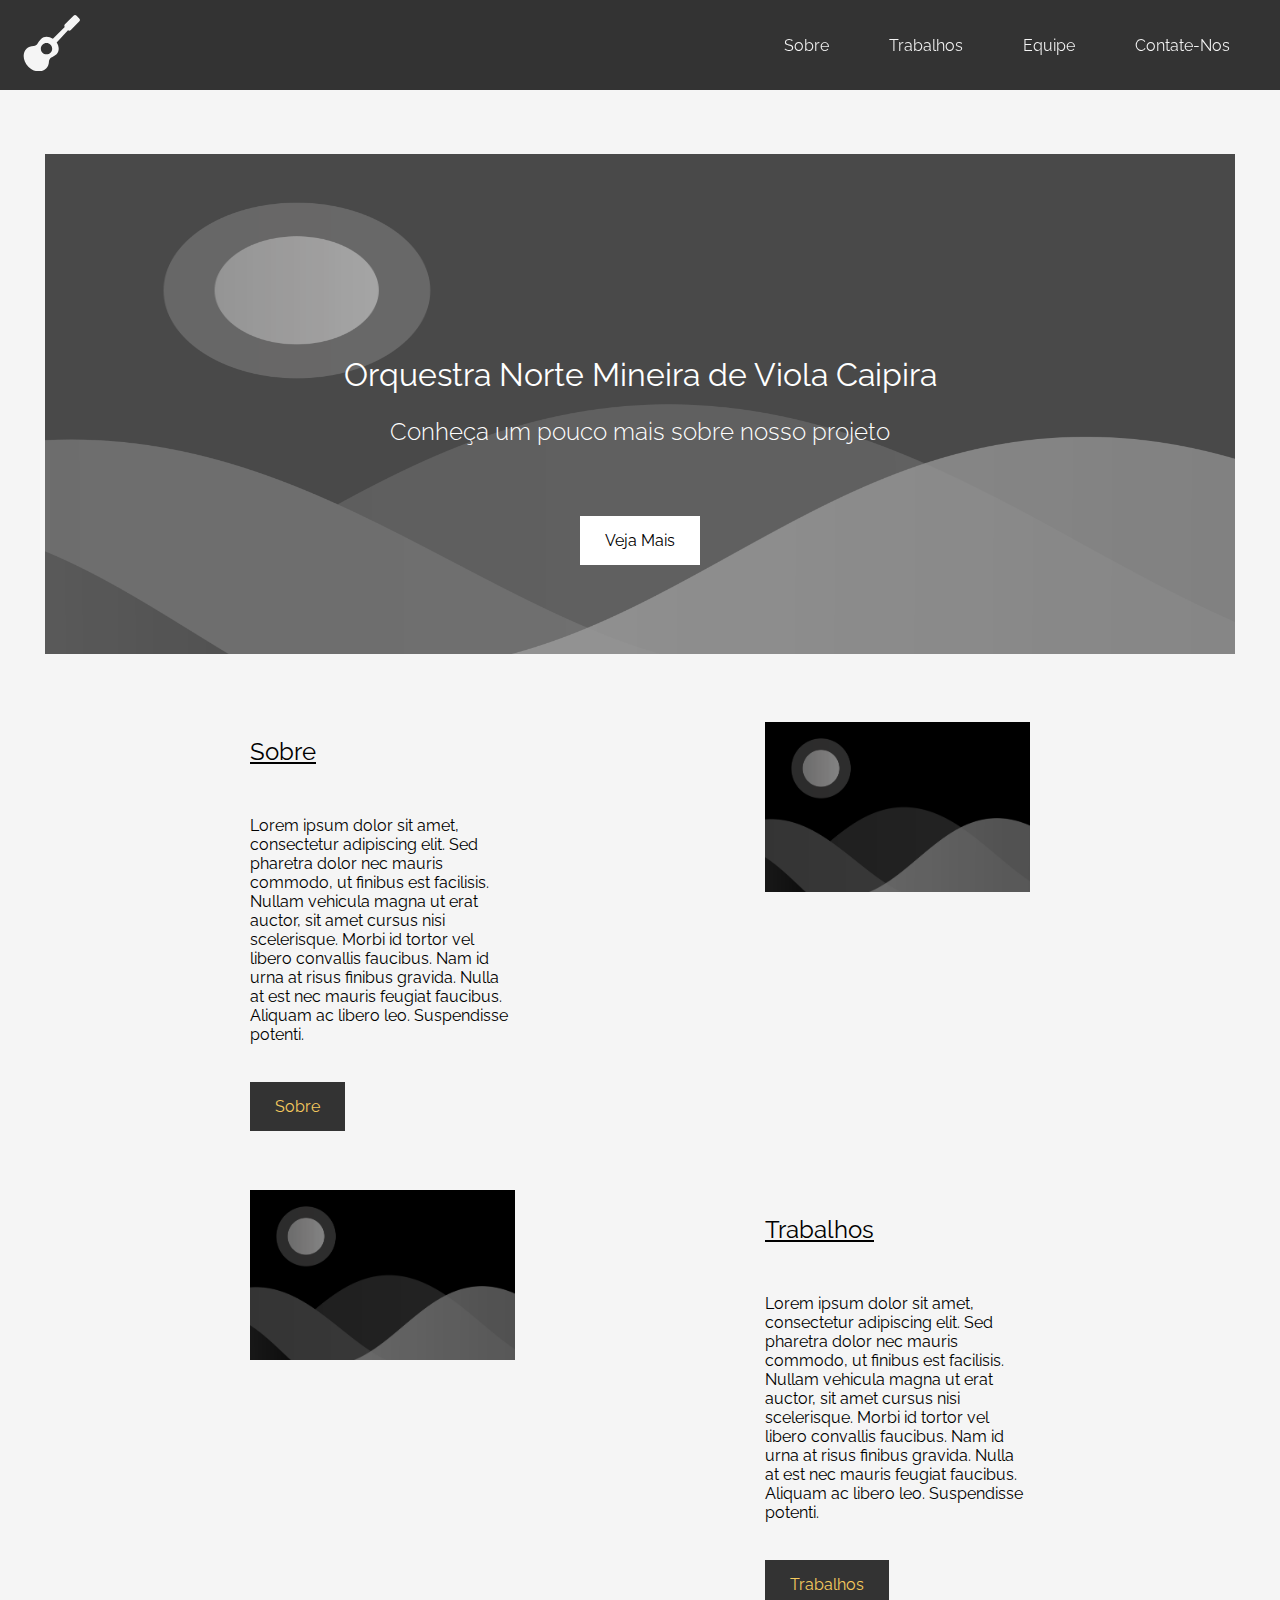
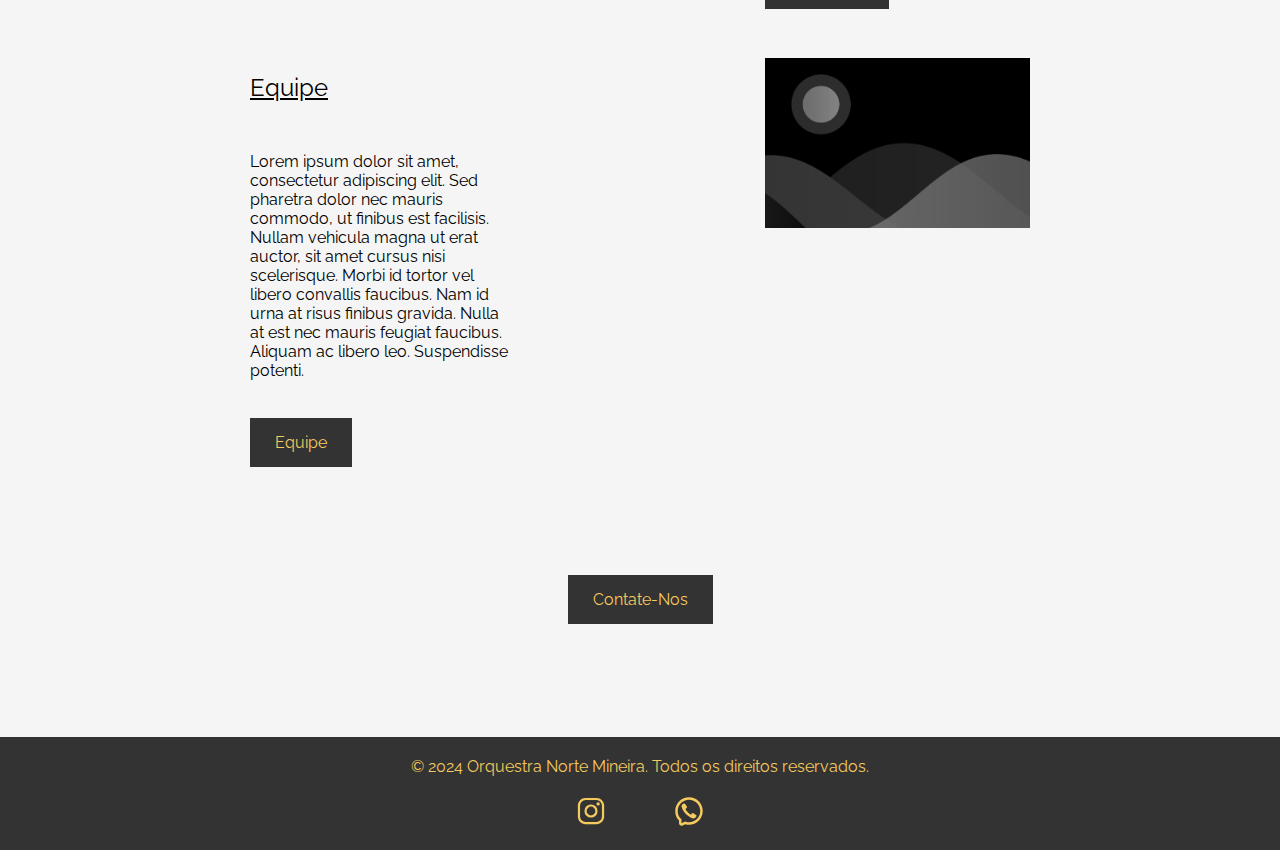
==== index.html @ ba160126 "first commit" ====
<!DOCTYPE html>
<html lang="pt-BR">
<head>
    <meta charset="UTF-8">
    <meta name="viewport" content="width=device-width, initial-scale=1.0">
    <link rel="stylesheet" href="styles/header.css">
    <link rel="stylesheet" href="styles/index.css">
    <script src="menu.js"></script>
    <title>Orquestra Norte Mineira</title>
</head>
<body>

<div class="header">
    <a href="index.html">
    <div class="logo-container">
        <svg viewBox="0 0 17 16" xmlns="http://www.w3.org/2000/svg">
            <path d="m16.781.959-.734-.736c-.312-.313-.676-.23-.952.046l-2.289 2.295c-.244.245-.349.529-.128.836l-3.354 3.363c-1.125-.788-2.533-.816-3.359.013-.243.244-.916 1.046-1.014 1.368-.074.243-.727.647-1.033.643-.789-.007-1.53.254-2.078.804-1.247 1.252-1.016 3.519.521 5.062 1.539 1.54 3.798 1.774 5.045.521.55-.55.811-1.292.803-2.085-.004-.306.414-.964.664-1.043.315-.099 1.248-.682 1.486-.919.818-.821.797-2.212.033-3.334l3.215-3.458c.309.226.623.079.869-.167l2.289-2.294c.276-.278.331-.6.016-.915zm-9.269 10.174c-.885 0-1.605-.712-1.605-1.592 0-.881.721-1.593 1.605-1.593s1.604.712 1.604 1.593c-.001.88-.72 1.592-1.604 1.592z" fill="whitesmoke" fill-rule="evenodd"/>
        </svg>
    </div>
</a>
    <div class="nav-items" id="nav-container">
        <div class="nav-close">
            <h3 onclick="handleMenuToggle()">&#10539;</h3>
        </div>
        <div class="nav">
            <a href="about.html">Sobre</a>
        </div>
        <div class="nav">
            <a href="works.html">Trabalhos</a>
        </div>
        <div class="nav">
            <a href="team.html">Equipe</a>
        </div>
        <div class="nav">
            <a href="contact.html">Contate-Nos</a>
        </div>
    </div>
    <div class="menu-icon">
        <h3 onclick="handleMenuToggle()">&#9776;</h3>
    </div>
</div>
<div class="inicio">
    <img src="public/img/5cdc00bd9bd8ea70674d1cbf_placeholder 3.png" alt="">
    <p>Orquestra Norte Mineira de Viola Caipira</p>
    <p>Conheça um pouco mais sobre nosso projeto</p>
    <a href="#works" class="veja-mais">Veja Mais</a>
</div>

<!-- Seção Sobre -->
<div class="section">
    <div class="left-text">
        <h2 style="margin-top: 15px; margin-bottom:50px;">Sobre</h2>
        <p style="margin-bottom:20%;">Lorem ipsum dolor sit amet, consectetur adipiscing elit. Sed pharetra dolor nec mauris commodo, ut finibus est facilisis. Nullam vehicula magna ut erat auctor, sit amet cursus nisi scelerisque. Morbi id tortor vel libero convallis faucibus. Nam id urna at risus finibus gravida. Nulla at est nec mauris feugiat faucibus. Aliquam ac libero leo. Suspendisse potenti.</p>
        <a href="about.html" class="button">Sobre</a>
    </div>
    <p id="works"></p>
    <div class="right-image">
        <img src="public/img/5cdc00bd9bd8ea70674d1cbf_placeholder 3.png" alt="">
    </div>
</div>

<!-- Seção Trabalhos -->
<div class="section">
    <div class="left-image">
        <img src="public/img/5cdc00bd9bd8ea70674d1cbf_placeholder 3.png" alt="">
    </div>
    <div class="right-text">
        <h2 style="margin-top: 15px; margin-bottom:50px;;">Trabalhos</h2>
        <p style="margin-bottom:20%;">Lorem ipsum dolor sit amet, consectetur adipiscing elit. Sed pharetra dolor nec mauris commodo, ut finibus est facilisis. Nullam vehicula magna ut erat auctor, sit amet cursus nisi scelerisque. Morbi id tortor vel libero convallis faucibus. Nam id urna at risus finibus gravida. Nulla at est nec mauris feugiat faucibus. Aliquam ac libero leo. Suspendisse potenti.</p>
        <a href="works.html" class="button">Trabalhos</a>
    </div>
</div>

<!-- Seção Equipe -->
<div class="section">
    <div class="left-text">
        <h2 style="margin-top: 15px; margin-bottom:50px;">Equipe</h2>
        <p style="margin-bottom:20%;">Lorem ipsum dolor sit amet, consectetur adipiscing elit. Sed pharetra dolor nec mauris commodo, ut finibus est facilisis. Nullam vehicula magna ut erat auctor, sit amet cursus nisi scelerisque. Morbi id tortor vel libero convallis faucibus. Nam id urna at risus finibus gravida. Nulla at est nec mauris feugiat faucibus. Aliquam ac libero leo. Suspendisse potenti.</p>
        <a href="team.html" class="button">Equipe</a>

    </div>
    <div class="right-image">
        <img src="public/img/5cdc00bd9bd8ea70674d1cbf_placeholder 3.png" alt="">
    </div>
</div>

<!-- Botão Contate-Nos -->
<div class="center-button">
    <a href="contact.html" class="button">Contate-Nos</a>
</div>

<footer class="footer">
    <div class="footer-content">
        <p>&copy; 2024 Orquestra Norte Mineira. Todos os direitos reservados.</p>
        <div class="icons">
        <a href="https://www.instagram.com/orquestranortemineiradeviola/?hl=pt-br" target="_blank"><svg class="social-icon" fill="#f5ca5e" viewBox="0 0 512 512" xmlns="http://www.w3.org/2000/svg" stroke="#f5ca5e"><g id="SVGRepo_bgCarrier" stroke-width="0"></g><g id="SVGRepo_tracerCarrier" stroke-linecap="round" stroke-linejoin="round"></g><g id="SVGRepo_iconCarrier"><title>ionicons-v5_logos</title><path d="M349.33,69.33a93.62,93.62,0,0,1,93.34,93.34V349.33a93.62,93.62,0,0,1-93.34,93.34H162.67a93.62,93.62,0,0,1-93.34-93.34V162.67a93.62,93.62,0,0,1,93.34-93.34H349.33m0-37.33H162.67C90.8,32,32,90.8,32,162.67V349.33C32,421.2,90.8,480,162.67,480H349.33C421.2,480,480,421.2,480,349.33V162.67C480,90.8,421.2,32,349.33,32Z"></path><path d="M377.33,162.67a28,28,0,1,1,28-28A27.94,27.94,0,0,1,377.33,162.67Z"></path><path d="M256,181.33A74.67,74.67,0,1,1,181.33,256,74.75,74.75,0,0,1,256,181.33M256,144A112,112,0,1,0,368,256,112,112,0,0,0,256,144Z"></path></g></svg></a>
        <a href="https://api.whatsapp.com/send/?phone=5538991309630&text&type=phone_number&app_absent=0" target="_blank"><svg class="social-icon" viewBox="0 0 24 24" fill="none" xmlns="http://www.w3.org/2000/svg" stroke=""><g id="SVGRepo_bgCarrier" stroke-width="0"></g><g id="SVGRepo_tracerCarrier" stroke-linecap="round" stroke-linejoin="round"></g><g id="SVGRepo_iconCarrier"> <path d="M6.014 8.00613C6.12827 7.1024 7.30277 5.87414 8.23488 6.01043L8.23339 6.00894C9.14051 6.18132 9.85859 7.74261 10.2635 8.44465C10.5504 8.95402 10.3641 9.4701 10.0965 9.68787C9.7355 9.97883 9.17099 10.3803 9.28943 10.7834C9.5 11.5 12 14 13.2296 14.7107C13.695 14.9797 14.0325 14.2702 14.3207 13.9067C14.5301 13.6271 15.0466 13.46 15.5548 13.736C16.3138 14.178 17.0288 14.6917 17.69 15.27C18.0202 15.546 18.0977 15.9539 17.8689 16.385C17.4659 17.1443 16.3003 18.1456 15.4542 17.9421C13.9764 17.5868 8 15.27 6.08033 8.55801C5.97237 8.24048 5.99955 8.12044 6.014 8.00613Z" fill="#f5ca5e"></path> <path fill-rule="evenodd" clip-rule="evenodd" d="M12 23C10.7764 23 10.0994 22.8687 9 22.5L6.89443 23.5528C5.56462 24.2177 4 23.2507 4 21.7639V19.5C1.84655 17.492 1 15.1767 1 12C1 5.92487 5.92487 1 12 1C18.0751 1 23 5.92487 23 12C23 18.0751 18.0751 23 12 23ZM6 18.6303L5.36395 18.0372C3.69087 16.4772 3 14.7331 3 12C3 7.02944 7.02944 3 12 3C16.9706 3 21 7.02944 21 12C21 16.9706 16.9706 21 12 21C11.0143 21 10.552 20.911 9.63595 20.6038L8.84847 20.3397L6 21.7639V18.6303Z" fill="#f5ca5e"></path> </g></svg></a>
    </div>
    </div>
</footer>

</body>
</html>
---- styles/header.css ----
@import url('https://fonts.googleapis.com/css2?family=Montserrat:ital,wght@0,100..900;1,100..900&display=swap');

html {
    box-sizing: border-box;
    font-size: 16px;
  }
  
  *, *:before, *:after {
    box-sizing: inherit;
  }
  
  body, h1, h2, h3, h4, h5, h6, p, ol, ul {
    margin: 0;
    padding: 0;
    font-weight: normal;
  }
  
  ol, ul {
    list-style: none;
  }
  
  img {
    max-width: 100%;
    height: auto;
  }

  body{
    font-family: "Montserrat", sans-serif;
    background-color: whitesmoke;

  }
  .header {
    display: flex;
    justify-content: space-between;
    background-color: #333333;
    color: #fff;
    width: 100%;
    overflow: hidden;
  }
  
  .logo-container {
    padding: 10px 20px;
    width: 100px;
    margin: auto 0;
  }

  .header a{
    text-decoration: none;
    background-image: linear-gradient(
    to right,
    #f5ca5e,
    #f5ca5e 50%,
    whitesmoke 50%
  );
  background-size: 200% 100%;
  background-position: -100%;
  display: inline-block;
  padding: 5px 0;
  position: relative;
  -webkit-background-clip: text;
  -webkit-text-fill-color: transparent;
  transition: all 0.3s ease-in-out;
  }

  .header a:before{
    content: '';
    background: #f5ca5e;
    display: block;
    position: absolute;
    bottom: -3px;
    left: 0;
    width: 0;
    height: 3px;
    transition: all 0.3s ease-in-out;
  }
  
  .header a:hover {
   background-position: 0;
  }
  
  .header a:hover::before{
    width: 100%;
  }
  
  .logo{
    margin-left: -20%;
    margin-right:45%;
    width: 60px;
    color: white;
  }

.nav-items {
  display: flex;
  justify-content: space-around;
  margin: 10px 20px;
}

.nav {
  margin: auto 30px;
}

.nav-close,
.menu-icon {
  display: none;
}

/* Estilos para o rodapé */
.footer {
  background-color: #333333;
  color: #f5ca5e;
  text-align: center;
  padding: 20px 0;
}

.footer-content {
  font-family: 'Raleway', sans-serif;
}
.social-icon {
  width: 30px; /* Ajuste o tamanho do ícone conforme necessário */
  height: auto;
  margin-top: 20px;

}

.icons{
  margin-left: 45%;
  margin-right: 45%;
  display: flex;
  justify-content: space-between;
}



@media only screen and (max-width: 425px) {
  .nav-items {
    position: fixed;
    top: 0;
    right: -100%;
    display: block;
    background-color: #333333;
    margin: 0;
    height: 100%;
    box-shadow: -1px -1px 8px #3e3e3e99;
    width: 250px;
    transition: all 0.8s ease;
  }
  .show-nav{
    right: 0;
  }
  .nav-close {
    display: block;
    font-size: 30px;
    text-align: right;
    padding: 10px 30px;
    margin-bottom: 20px;
    cursor: pointer;
  }

  .nav {
    text-align: center;
    margin: 20px auto;
  }

  .menu-icon{
    display: block;
    margin: auto 0;
    padding: 0 20px;
    font-size: 30px;
    cursor: pointer;
  }
}
---- styles/index.css ----
/* Importando fontes */
@import url('https://fonts.googleapis.com/css2?family=Montserrat:ital,wght@0,100..900;1,100..900&display=swap');
@import url('https://fonts.googleapis.com/css2?family=Raleway:wght@400;700&display=swap');

/* Definindo estilos globais */
html {
  box-sizing: border-box;
  font-size: 16px;
  scroll-behavior: smooth;
}

*, *:before, *:after {
  box-sizing: inherit;
}

body {
  font-family: "raleway", sans-serif;
  background-color: whitesmoke;
  margin: 0; /* Removendo margens padrão do corpo */
}

/* Estilizando as imagens */
img {
  max-width: 100%;
  height: auto;
}

/* Estilos para a seção de início */
.inicio {
  position: relative;
}

.inicio img {
  margin-top: 5%;
  margin-left: 3.5%;
  width: 93%;
  height: 500px;
  opacity: 0.7;
}

.inicio p {
  position: absolute;
  top: 50%; /* Posiciona o texto no meio verticalmente */
  left: 50%; /* Posiciona o texto no meio horizontalmente */
  transform: translate(-50%, -50%); /* Centraliza o texto */
  color: white; /* Cor do texto */
  font-family: 'Raleway', sans-serif;
  font-weight: 400; /* Negrito */
  font-size: 32px; /* Tamanho da fonte */
}

.inicio p:nth-child(3) {
  top: 60%; /* Ajusta a posição vertical */
  font-weight: 300; /* Deixe a fonte mais fina */
  font-size: 24px; /* Reduza o tamanho da fonte */
}

.veja-mais {
  position: absolute;
  top: 75%; /* Ajuste a posição vertical conforme necessário */
  left: 50%; /* Centraliza horizontalmente */
  transform: translateX(-50%);
  background-color: white;
  color: black;
  border: none; /* Removendo a borda */
  padding: 15px 25px; /* Aumentando o tamanho do botão */
  font-family: 'Raleway', sans-serif; /* Usando a fonte Raleway */
  font-weight: thin;
  text-decoration: none; /* Removendo o sublinhado padrão de links */
  transition: background-color 0.3s, color 0.3s;
}

.veja-mais:hover {
  background-color: #333333;
  color: #f5ca5e;
}

/* Estilos para as seções */
.section {
 
  display: flex;
  justify-content: space-between;
  align-items: flex-start; /* Alinhando os itens ao início verticalmente */
  margin: 50px;
  margin-left: 125px;
  margin-right: 125px;
  margin-top: 5%;
}

.left-text, .right-text {
  width: 35%;
  margin-left: 125px;
  margin-right: 125px;
}

.left-image, .right-image {
  width: 35%;
  margin-left: 125px;
  margin-right: 125px;
}

.left-text {
  margin-bottom: 10px; /* Adicionando margem inferior */
}

.right-text {
  margin-top: 10px; /* Adicionando margem superior */
}

.center-button {
  text-align: center;
  margin-top: 10%;
  margin-bottom: 10%; /* Adicionando margem inferior para separar do conteúdo anterior */
}

.button {
  background-color: #333333;
  color: #f5ca5e;
  border: none;
  padding: 15px 25px;
  font-family: 'Raleway', sans-serif;
  font-weight: thin;
  text-decoration: none;
  transition: background-color 0.3s, color 0.3s;
}

.button:hover {
  background-color: #f5ca5e;
  color: #333333 ;
} 

h2{
  text-decoration: underline;
  
}
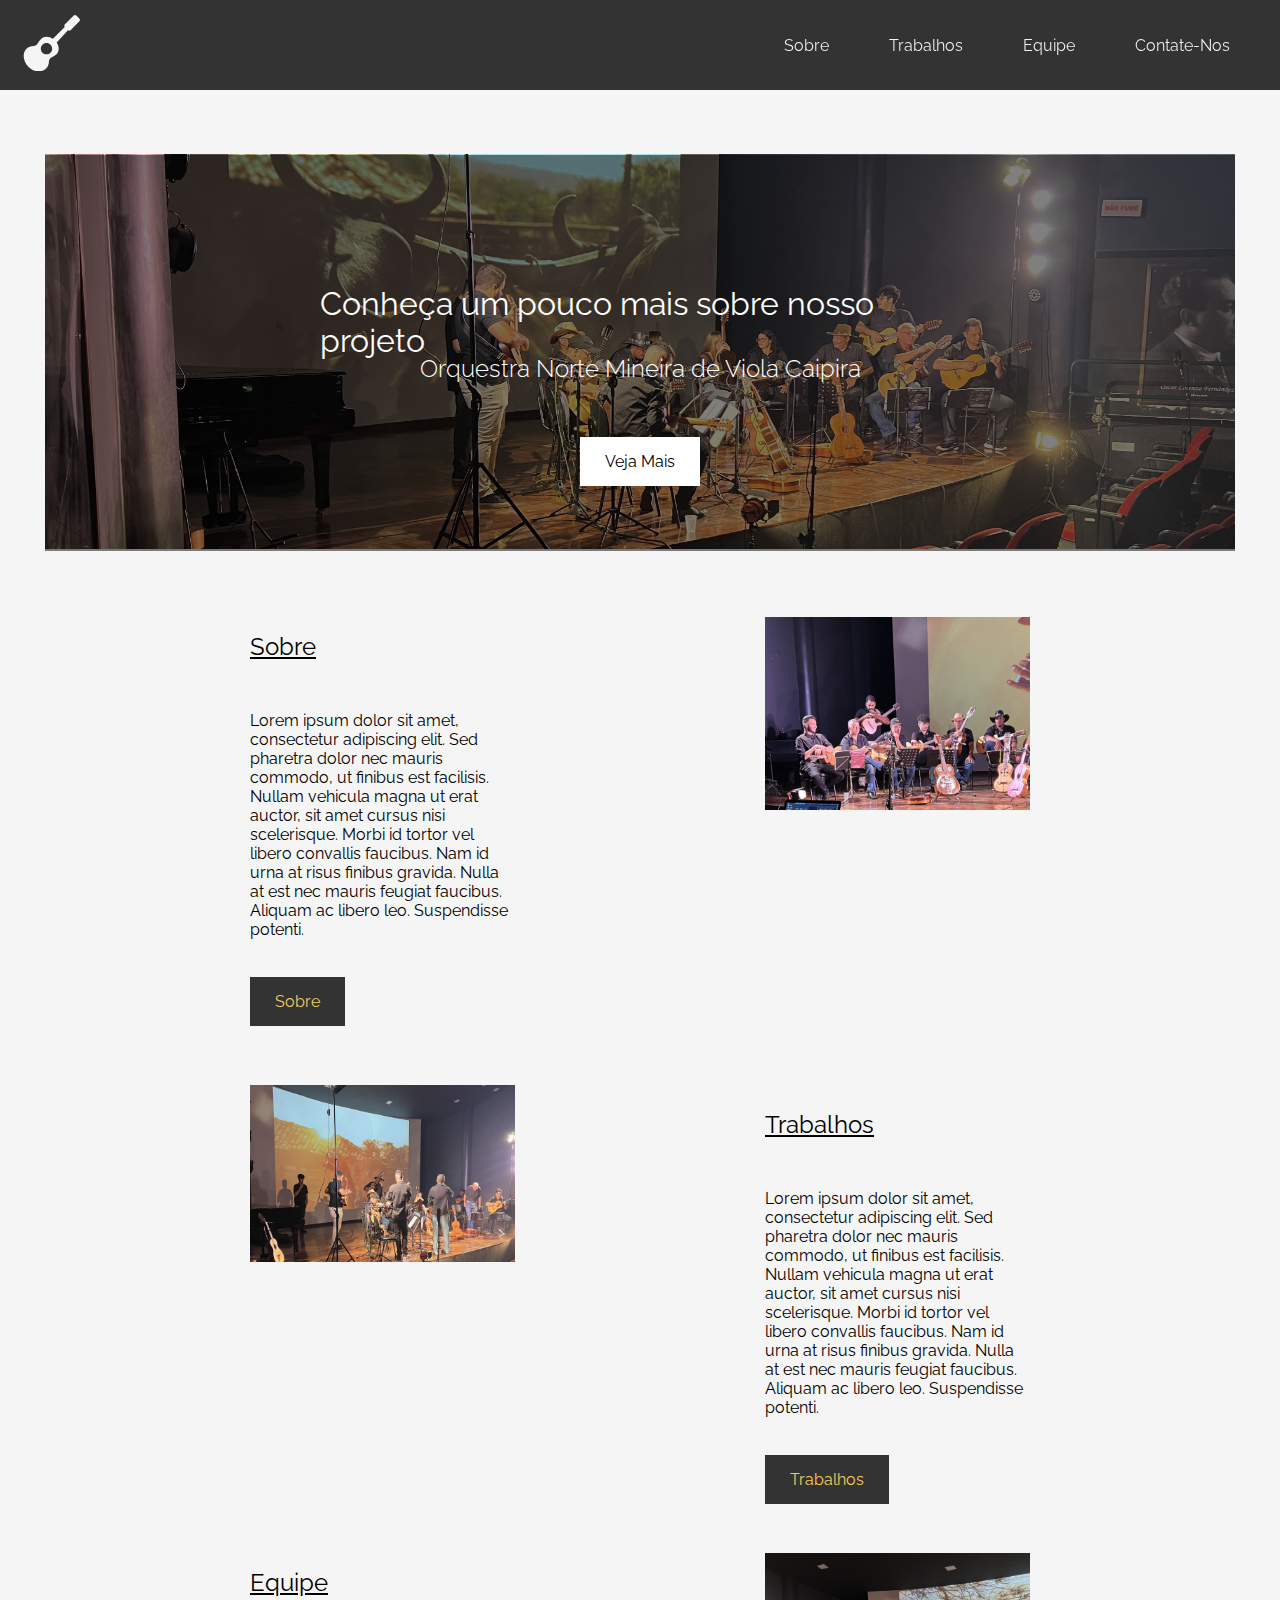
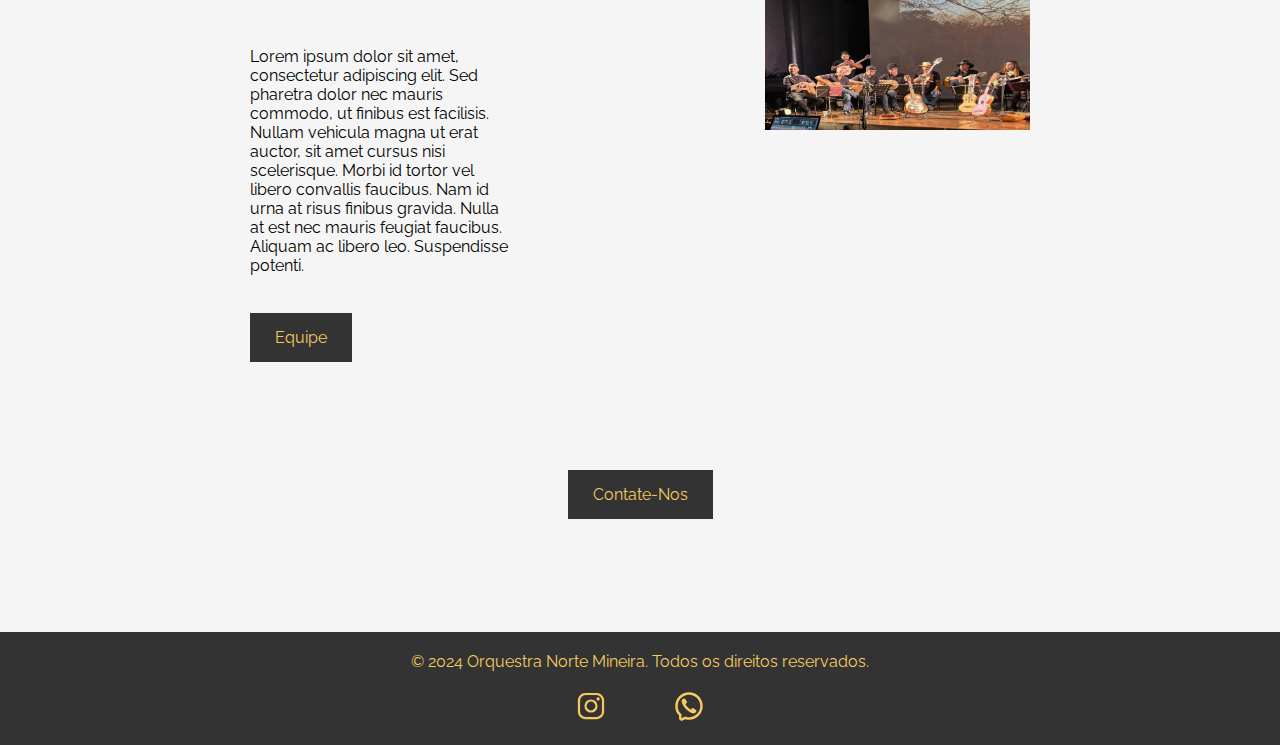
==== commit 540cbcbb: "Nem eu sei" ====
--- a/index.html
+++ b/index.html
@@ -1,5 +1,6 @@
 <!DOCTYPE html>
 <html lang="pt-BR">
+
 <head>
     <meta charset="UTF-8">
     <meta name="viewport" content="width=device-width, initial-scale=1.0">
@@ -8,96 +9,146 @@
     <script src="menu.js"></script>
     <title>Orquestra Norte Mineira</title>
 </head>
+
 <body>
 
-<div class="header">
-    <a href="index.html">
-    <div class="logo-container">
-        <svg viewBox="0 0 17 16" xmlns="http://www.w3.org/2000/svg">
-            <path d="m16.781.959-.734-.736c-.312-.313-.676-.23-.952.046l-2.289 2.295c-.244.245-.349.529-.128.836l-3.354 3.363c-1.125-.788-2.533-.816-3.359.013-.243.244-.916 1.046-1.014 1.368-.074.243-.727.647-1.033.643-.789-.007-1.53.254-2.078.804-1.247 1.252-1.016 3.519.521 5.062 1.539 1.54 3.798 1.774 5.045.521.55-.55.811-1.292.803-2.085-.004-.306.414-.964.664-1.043.315-.099 1.248-.682 1.486-.919.818-.821.797-2.212.033-3.334l3.215-3.458c.309.226.623.079.869-.167l2.289-2.294c.276-.278.331-.6.016-.915zm-9.269 10.174c-.885 0-1.605-.712-1.605-1.592 0-.881.721-1.593 1.605-1.593s1.604.712 1.604 1.593c-.001.88-.72 1.592-1.604 1.592z" fill="whitesmoke" fill-rule="evenodd"/>
-        </svg>
-    </div>
-</a>
-    <div class="nav-items" id="nav-container">
-        <div class="nav-close">
-            <h3 onclick="handleMenuToggle()">&#10539;</h3>
+    <div class="header">
+        <a href="index.html">
+            <div class="logo-container">
+                <svg viewBox="0 0 17 16" xmlns="http://www.w3.org/2000/svg">
+                    <path d="m16.781.959-.734-.736c-.312-.313-.676-.23-.952.046l-2.289 2.295c-.244.245-.349.529-.128.836l-3.354 3.363c-1.125-.788-2.533-.816-3.359.013-.243.244-.916 1.046-1.014 1.368-.074.243-.727.647-1.033.643-.789-.007-1.53.254-2.078.804-1.247 1.252-1.016 3.519.521 5.062 1.539 1.54 3.798 1.774 5.045.521.55-.55.811-1.292.803-2.085-.004-.306.414-.964.664-1.043.315-.099 1.248-.682 1.486-.919.818-.821.797-2.212.033-3.334l3.215-3.458c.309.226.623.079.869-.167l2.289-2.294c.276-.278.331-.6.016-.915zm-9.269 10.174c-.885 0-1.605-.712-1.605-1.592 0-.881.721-1.593 1.605-1.593s1.604.712 1.604 1.593c-.001.88-.72 1.592-1.604 1.592z" fill="whitesmoke" fill-rule="evenodd"/>
+                </svg>
+            </div>
+        </a>
+        <div class="nav-items" id="nav-container">
+            <div class="nav-close">
+                <h3 onclick="handleMenuToggle()">&#10539;</h3>
+            </div>
+            <div class="nav">
+                <a href="about.html">Sobre</a>
+            </div>
+            <div class="nav">
+                <a href="works.html">Trabalhos</a>
+            </div>
+            <div class="nav">
+                <a href="team.html">Equipe</a>
+            </div>
+            <div class="nav">
+                <a href="contact.html">Contate-Nos</a>
+            </div>
         </div>
-        <div class="nav">
-            <a href="about.html">Sobre</a>
-        </div>
-        <div class="nav">
-            <a href="works.html">Trabalhos</a>
-        </div>
-        <div class="nav">
-            <a href="team.html">Equipe</a>
-        </div>
-        <div class="nav">
-            <a href="contact.html">Contate-Nos</a>
+        <div class="menu-icon">
+            <h3 onclick="handleMenuToggle()">&#9776;</h3>
         </div>
     </div>
-    <div class="menu-icon">
-        <h3 onclick="handleMenuToggle()">&#9776;</h3>
+
+    <div class="inicio">
+        <div class="overlay"></div> <!-- Overlay adicionado aqui -->
+        <img src="public/img/imagens conservatorio/IMG_0167.jpg" alt="">
+        <p>Orquestra Norte Mineira de Viola Caipira</p>
+        <p>Conheça um pouco mais sobre nosso projeto</p>
+        <a href="#works" class="veja-mais">Veja Mais</a>
     </div>
-</div>
-<div class="inicio">
-    <img src="public/img/5cdc00bd9bd8ea70674d1cbf_placeholder 3.png" alt="">
-    <p>Orquestra Norte Mineira de Viola Caipira</p>
-    <p>Conheça um pouco mais sobre nosso projeto</p>
-    <a href="#works" class="veja-mais">Veja Mais</a>
-</div>
 
-<!-- Seção Sobre -->
-<div class="section">
-    <div class="left-text">
-        <h2 style="margin-top: 15px; margin-bottom:50px;">Sobre</h2>
-        <p style="margin-bottom:20%;">Lorem ipsum dolor sit amet, consectetur adipiscing elit. Sed pharetra dolor nec mauris commodo, ut finibus est facilisis. Nullam vehicula magna ut erat auctor, sit amet cursus nisi scelerisque. Morbi id tortor vel libero convallis faucibus. Nam id urna at risus finibus gravida. Nulla at est nec mauris feugiat faucibus. Aliquam ac libero leo. Suspendisse potenti.</p>
-        <a href="about.html" class="button">Sobre</a>
+    <!-- Seção Sobre -->
+    <div class="section">
+        <div class="left-text">
+            <div class="title">
+                <h2 style="margin-top: 15px; margin-bottom:50px;">Sobre</h2>
+            </div>
+            <div class="text">
+                <p style="margin-bottom:20%;">Lorem ipsum dolor sit amet, consectetur adipiscing elit. Sed pharetra dolor nec mauris commodo, ut finibus est facilisis. Nullam vehicula magna ut erat auctor, sit amet cursus nisi scelerisque. Morbi id tortor vel libero convallis faucibus. Nam id urna at risus finibus gravida. Nulla at est nec mauris feugiat faucibus. Aliquam ac libero leo. Suspendisse potenti.</p>
+            </div>
+            <a href="about.html" class="button">Sobre</a>
+        </div>
+        
+        <div class="right-image">
+            <img src="public/img/imagens conservatorio/IMG_0147.jpg" alt="">
+        </div>
     </div>
     <p id="works"></p>
-    <div class="right-image">
-        <img src="public/img/5cdc00bd9bd8ea70674d1cbf_placeholder 3.png" alt="">
+
+    <!-- Seção Sobre MOBILE -->
+    <div class="about-mobile">
+        <div class="title">
+            <h2 style="margin-top: 15px; margin-bottom:50px;" class="title">Sobre</h2>
+        </div>
+        <img src="public/img/imagens conservatorio/IMG_0147.jpg" alt="" style="margin-bottom: 20%;">
+        <p style="margin-bottom:20%;">Lorem ipsum dolor sit amet, consectetur adipiscing elit. Sed pharetra dolor nec mauris commodo, ut finibus est facilisis. Nullam vehicula magna ut erat auctor, sit amet cursus nisi scelerisque. Morbi id tortor vel libero convallis faucibus. Nam id urna at risus finibus gravida. Nulla at est nec mauris feugiat faucibus. Aliquam ac libero leo. Suspendisse potenti.</p>
+        <div style="margin-bottom: 20%;">
+            <a href="about.html" class="button">Sobre</a>
+        </div>
     </div>
-</div>
 
-<!-- Seção Trabalhos -->
-<div class="section">
-    <div class="left-image">
-        <img src="public/img/5cdc00bd9bd8ea70674d1cbf_placeholder 3.png" alt="">
+    <!-- Seção Trabalhos -->
+    <div class="section">
+        <div class="left-image">
+            <img src="public/img/imagens conservatorio/IMG_0164.jpg" alt="">
+        </div>
+        <div class="right-text">
+            <div class="title">
+                <h2 style="margin-top: 15px; margin-bottom:50px;;">Trabalhos</h2>
+            </div>
+            <div class="text">
+                <p style="margin-bottom:20%;">Lorem ipsum dolor sit amet, consectetur adipiscing elit. Sed pharetra dolor nec mauris commodo, ut finibus est facilisis. Nullam vehicula magna ut erat auctor, sit amet cursus nisi scelerisque. Morbi id tortor vel libero convallis faucibus. Nam id urna at risus finibus gravida. Nulla at est nec mauris feugiat faucibus. Aliquam ac libero leo. Suspendisse potenti.</p>
+            </div>
+            <a href="works.html" class="button">Trabalhos</a>
+        </div>
     </div>
-    <div class="right-text">
-        <h2 style="margin-top: 15px; margin-bottom:50px;;">Trabalhos</h2>
+
+    <div class="works-mobile">
+        <div class="title">
+            <h2 style="margin-top: 15px; margin-bottom:50px;">Trabalhos</h2>
+        </div>
+        <img src="public/img/imagens conservatorio/IMG_0164.jpg" alt=" " style="margin-bottom: 20%;">
         <p style="margin-bottom:20%;">Lorem ipsum dolor sit amet, consectetur adipiscing elit. Sed pharetra dolor nec mauris commodo, ut finibus est facilisis. Nullam vehicula magna ut erat auctor, sit amet cursus nisi scelerisque. Morbi id tortor vel libero convallis faucibus. Nam id urna at risus finibus gravida. Nulla at est nec mauris feugiat faucibus. Aliquam ac libero leo. Suspendisse potenti.</p>
-        <a href="works.html" class="button">Trabalhos</a>
+        <div style="margin-bottom: 20%;">
+            <a href="works.html" class="button">Trabalhos</a>
+        </div>
     </div>
-</div>
 
-<!-- Seção Equipe -->
-<div class="section">
-    <div class="left-text">
-        <h2 style="margin-top: 15px; margin-bottom:50px;">Equipe</h2>
+    <!-- Seção Equipe -->
+    <div class="section">
+        <div class="left-text">
+            <div class="title">
+                <h2 style="margin-top: 15px; margin-bottom:50px;">Equipe</h2>
+            </div>
+            <div class="text">
+                <p style="margin-bottom:20%;">Lorem ipsum dolor sit amet, consectetur adipiscing elit. Sed pharetra dolor nec mauris commodo, ut finibus est facilisis. Nullam vehicula magna ut erat auctor, sit amet cursus nisi scelerisque. Morbi id tortor vel libero convallis faucibus. Nam id urna at risus finibus gravida. Nulla at est nec mauris feugiat faucibus. Aliquam ac libero leo. Suspendisse potenti.</p>
+            </div>
+            <a href="team.html" class="button">Equipe</a>
+        </div>
+        <div class="right-image">
+            <img src="public/img/imagens conservatorio/IMG_0144.jpg" alt="">
+        </div>
+    </div>
+
+    <div class="team-mobile">
+        <div class="title">
+            <h2 style="margin-top: 15px; margin-bottom:50px;">Equipe</h2>
+        </div>
+        <img src="public/img/imagens conservatorio/IMG_0144.jpg" alt="" style="margin-bottom: 20%;">
         <p style="margin-bottom:20%;">Lorem ipsum dolor sit amet, consectetur adipiscing elit. Sed pharetra dolor nec mauris commodo, ut finibus est facilisis. Nullam vehicula magna ut erat auctor, sit amet cursus nisi scelerisque. Morbi id tortor vel libero convallis faucibus. Nam id urna at risus finibus gravida. Nulla at est nec mauris feugiat faucibus. Aliquam ac libero leo. Suspendisse potenti.</p>
-        <a href="team.html" class="button">Equipe</a>
+        <div style="margin-bottom: 20%;">
+            <a href="team.html" class="button">Equipe</a>
+        </div>
+    </div>
 
+    <!-- Botão Contate-Nos -->
+    <div class="center-button">
+        <a href="contact.html" class="button">Contate-Nos</a>
     </div>
-    <div class="right-image">
-        <img src="public/img/5cdc00bd9bd8ea70674d1cbf_placeholder 3.png" alt="">
-    </div>
-</div>
 
-<!-- Botão Contate-Nos -->
-<div class="center-button">
-    <a href="contact.html" class="button">Contate-Nos</a>
-</div>
-
-<footer class="footer">
-    <div class="footer-content">
-        <p>&copy; 2024 Orquestra Norte Mineira. Todos os direitos reservados.</p>
-        <div class="icons">
-        <a href="https://www.instagram.com/orquestranortemineiradeviola/?hl=pt-br" target="_blank"><svg class="social-icon" fill="#f5ca5e" viewBox="0 0 512 512" xmlns="http://www.w3.org/2000/svg" stroke="#f5ca5e"><g id="SVGRepo_bgCarrier" stroke-width="0"></g><g id="SVGRepo_tracerCarrier" stroke-linecap="round" stroke-linejoin="round"></g><g id="SVGRepo_iconCarrier"><title>ionicons-v5_logos</title><path d="M349.33,69.33a93.62,93.62,0,0,1,93.34,93.34V349.33a93.62,93.62,0,0,1-93.34,93.34H162.67a93.62,93.62,0,0,1-93.34-93.34V162.67a93.62,93.62,0,0,1,93.34-93.34H349.33m0-37.33H162.67C90.8,32,32,90.8,32,162.67V349.33C32,421.2,90.8,480,162.67,480H349.33C421.2,480,480,421.2,480,349.33V162.67C480,90.8,421.2,32,349.33,32Z"></path><path d="M377.33,162.67a28,28,0,1,1,28-28A27.94,27.94,0,0,1,377.33,162.67Z"></path><path d="M256,181.33A74.67,74.67,0,1,1,181.33,256,74.75,74.75,0,0,1,256,181.33M256,144A112,112,0,1,0,368,256,112,112,0,0,0,256,144Z"></path></g></svg></a>
-        <a href="https://api.whatsapp.com/send/?phone=5538991309630&text&type=phone_number&app_absent=0" target="_blank"><svg class="social-icon" viewBox="0 0 24 24" fill="none" xmlns="http://www.w3.org/2000/svg" stroke=""><g id="SVGRepo_bgCarrier" stroke-width="0"></g><g id="SVGRepo_tracerCarrier" stroke-linecap="round" stroke-linejoin="round"></g><g id="SVGRepo_iconCarrier"> <path d="M6.014 8.00613C6.12827 7.1024 7.30277 5.87414 8.23488 6.01043L8.23339 6.00894C9.14051 6.18132 9.85859 7.74261 10.2635 8.44465C10.5504 8.95402 10.3641 9.4701 10.0965 9.68787C9.7355 9.97883 9.17099 10.3803 9.28943 10.7834C9.5 11.5 12 14 13.2296 14.7107C13.695 14.9797 14.0325 14.2702 14.3207 13.9067C14.5301 13.6271 15.0466 13.46 15.5548 13.736C16.3138 14.178 17.0288 14.6917 17.69 15.27C18.0202 15.546 18.0977 15.9539 17.8689 16.385C17.4659 17.1443 16.3003 18.1456 15.4542 17.9421C13.9764 17.5868 8 15.27 6.08033 8.55801C5.97237 8.24048 5.99955 8.12044 6.014 8.00613Z" fill="#f5ca5e"></path> <path fill-rule="evenodd" clip-rule="evenodd" d="M12 23C10.7764 23 10.0994 22.8687 9 22.5L6.89443 23.5528C5.56462 24.2177 4 23.2507 4 21.7639V19.5C1.84655 17.492 1 15.1767 1 12C1 5.92487 5.92487 1 12 1C18.0751 1 23 5.92487 23 12C23 18.0751 18.0751 23 12 23ZM6 18.6303L5.36395 18.0372C3.69087 16.4772 3 14.7331 3 12C3 7.02944 7.02944 3 12 3C16.9706 3 21 7.02944 21 12C21 16.9706 16.9706 21 12 21C11.0143 21 10.552 20.911 9.63595 20.6038L8.84847 20.3397L6 21.7639V18.6303Z" fill="#f5ca5e"></path> </g></svg></a>
-    </div>
-    </div>
-</footer>
+    <footer class="footer">
+        <div class="footer-content">
+            <p>&copy; 2024 Orquestra Norte Mineira. Todos os direitos reservados.</p>
+            <div class="icons">
+                <a href="https://www.instagram.com/orquestranortemineiradeviola/?hl=pt-br" target="_blank"><svg class="social-icon" fill="#f5ca5e" viewBox="0 0 512 512" xmlns="http://www.w3.org/2000/svg" stroke="#f5ca5e"><g id="SVGRepo_bgCarrier" stroke-width="0"></g><g id="SVGRepo_tracerCarrier" stroke-linecap="round" stroke-linejoin="round"></g><g id="SVGRepo_iconCarrier"><title>ionicons-v5_logos</title><path d="M349.33,69.33a93.62,93.62,0,0,1,93.34,93.34V349.33a93.62,93.62,0,0,1-93.34,93.34H162.67a93.62,93.62,0,0,1-93.34-93.34V162.67a93.62,93.62,0,0,1,93.34-93.34H349.33m0-37.33H162.67C90.8,32,32,90.8,32,162.67V349.33C32,421.2,90.8,480,162.67,480H349.33C421.2,480,480,421.2,480,349.33V162.67C480,90.8,421.2,32,349.33,32Z"></path><path d="M377.33,162.67a28,28,0,1,1,28-28A27.94,27.94,0,0,1,377.33,162.67Z"></path><path d="M256,181.33A74.67,74.67,0,1,1,181.33,256,74.75,74.75,0,0,1,256,181.33M256,144A112,112,0,1,0,368,256,112,112,0,0,0,256,144Z"></path></g></svg></a>
+                <a href="https://api.whatsapp.com/send/?phone=5538991309630&text&type=phone_number&app_absent=0" target="_blank"><svg class="social-icon" viewBox="0 0 24 24" fill="none" xmlns="http://www.w3.org/2000/svg" stroke=""><g id="SVGRepo_bgCarrier" stroke-width="0"></g><g id="SVGRepo_tracerCarrier" stroke-linecap="round" stroke-linejoin="round"></g><g id="SVGRepo_iconCarrier"> <path d="M6.014 8.00613C6.12827 7.1024 7.30277 5.87414 8.23488 6.01043L8.23339 6.00894C9.14051 6.18132 9.85859 7.74261 10.2635 8.44465C10.5504 8.95402 10.3641 9.4701 10.0965 9.68787C9.7355 9.97883 9.17099 10.3803 9.28943 10.7834C9.5 11.5 12 14 13.2296 14.7107C13.695 14.9797 14.0325 14.2702 14.3207 13.9067C14.5301 13.6271 15.0466 13.46 15.5548 13.736C16.3138 14.178 17.0288 14.6917 17.69 15.27C18.0202 15.546 18.0977 15.9539 17.8689 16.385C17.4659 17.1443 16.3003 18.1456 15.4542 17.9421C13.9764 17.5868 8 15.27 6.08033 8.55801C5.97237 8.24048 5.99955 8.12044 6.014 8.00613Z" fill="#f5ca5e"></path> <path fill-rule="evenodd" clip-rule="evenodd" d="M12 23C10.7764 23 10.0994 22.8687 9 22.5L6.89443 23.5528C5.56462 24.2177 4 23.2507 4 21.7639V19.5C1.84655 17.492 1 15.1767 1 12C1 5.92487 5.92487 1 12 1C18.0751 1 23 5.92487 23 12C23 18.0751 18.0751 23 12 23ZM6 18.6303L5.36395 18.0372C3.69087 16.4772 3 14.7331 3 12C3 7.02944 7.02944 3 12 3C16.9706 3 21 7.02944 21 12C21 16.9706 16.9706 21 12 21C11.0143 21 10.552 20.911 9.63595 20.6038L8.84847 20.3397L6 21.7639V18.6303Z" fill="#f5ca5e"></path> </g></svg></a>
+            </div>
+        </div>
+    </footer>
 
 </body>
+
 </html>
--- a/styles/header.css
+++ b/styles/header.css
@@ -131,7 +131,7 @@
 
 
 
-@media only screen and (max-width: 425px) {
+@media only screen and (min-width: 1px) and (max-width:1024px) {
   .nav-items {
     position: fixed;
     top: 0;
@@ -168,6 +168,13 @@
     font-size: 30px;
     cursor: pointer;
   }
+
+  .icons{
+    margin-left: 35%;
+    margin-right: 35%;
+    display: flex;
+    justify-content: space-between;
+  }
 }
 
 
--- a/styles/index.css
+++ b/styles/index.css
@@ -34,43 +34,51 @@
   margin-top: 5%;
   margin-left: 3.5%;
   width: 93%;
-  height: 500px;
-  opacity: 0.7;
+  height: auto;
+}
+
+.overlay {
+  position: absolute;
+  top: 14%;
+  left: 3.5%;
+  width: 93%; /* Cobrindo toda a largura do contêiner pai */
+  height: 85.6%; /* Cobrindo toda a altura do contêiner pai */
+  background-color: rgba(0, 0, 0, 0.5); /* Cor preta com 50% de opacidade */
 }
 
 .inicio p {
   position: absolute;
-  top: 50%; /* Posiciona o texto no meio verticalmente */
-  left: 50%; /* Posiciona o texto no meio horizontalmente */
-  transform: translate(-50%, -50%); /* Centraliza o texto */
-  color: white; /* Cor do texto */
+  top: 50%;
+  left: 50%;
+  transform: translate(-50%, -50%);
+  color: white;
   font-family: 'Raleway', sans-serif;
-  font-weight: 400; /* Negrito */
-  font-size: 32px; /* Tamanho da fonte */
+  font-weight: 400;
+  font-size: 32px;
 }
 
 .inicio p:nth-child(3) {
-  top: 60%; /* Ajusta a posição vertical */
-  font-weight: 300; /* Deixe a fonte mais fina */
-  font-size: 24px; /* Reduza o tamanho da fonte */
-}
-
-.veja-mais {
+  top: 60%;
+  font-weight: 300;
+  font-size: 24px;
+}
+
+.inicio .veja-mais {
   position: absolute;
-  top: 75%; /* Ajuste a posição vertical conforme necessário */
-  left: 50%; /* Centraliza horizontalmente */
+  top: 75%;
+  left: 50%;
   transform: translateX(-50%);
   background-color: white;
   color: black;
-  border: none; /* Removendo a borda */
-  padding: 15px 25px; /* Aumentando o tamanho do botão */
-  font-family: 'Raleway', sans-serif; /* Usando a fonte Raleway */
+  border: none;
+  padding: 15px 25px;
+  font-family: 'Raleway', sans-serif;
   font-weight: thin;
-  text-decoration: none; /* Removendo o sublinhado padrão de links */
+  text-decoration: none;
   transition: background-color 0.3s, color 0.3s;
 }
 
-.veja-mais:hover {
+.inicio .veja-mais:hover {
   background-color: #333333;
   color: #f5ca5e;
 }
@@ -95,6 +103,7 @@
 
 .left-image, .right-image {
   width: 35%;
+  height: auto;
   margin-left: 125px;
   margin-right: 125px;
 }
@@ -134,3 +143,84 @@
   
 }
 
+.about-mobile{
+  display: none;
+}
+.team-mobile{
+  display: none;
+}
+.works-mobile{
+  display: none;
+}
+@media only screen and (min-width: 1px) and (max-width:1024px){
+
+.veja-mais{
+  padding: 10px 20px;
+}
+
+.section {
+  display: none;
+}
+.center-button{
+  background-color: rgb(255, 241, 213);
+  padding: 50px;
+  margin-bottom: 0px;
+}
+  .about-mobile{
+    display: flex;
+    flex-direction: column;
+    align-items: center;
+    margin: 15px;
+  }
+  .team-mobile{
+    display: flex;
+    flex-direction: column;
+    align-items: center;
+    margin: 15px;
+  }
+  .works-mobile{
+    display: flex;
+    flex-direction: column;
+    align-items: center;
+    margin: 15px;
+  }
+  .inicio p {
+    top: 0%; /* Posiciona o texto no meio verticalmente */
+    left: 50%; /* Posiciona o texto no meio horizontalmente */
+    transform: translate(-50%, -50%); /* Centraliza o texto */
+    color: white; /* Cor do texto */
+    font-family: 'Raleway', sans-serif;
+    font-weight: 400; /* Negrito */
+    font-size: 24px; /* Tamanho da fonte */
+    display: none;
+  }
+  
+  .inicio p:nth-child(3) {
+    display: inline;
+    margin-right: -160px;
+    top: 60%; /* Ajusta a posição vertical */
+    font-weight: 300; /* Deixe a fonte mais fina */
+    font-size: 15px; /* Reduza o tamanho da fonte */
+  }
+  .inicio {
+    position: relative;
+  }
+  
+  .inicio img {
+    margin-top: 5%;
+    margin-left: 3.5%;
+    width: 93%;
+    height: auto;
+  }
+  
+  .overlay {
+    position: absolute;
+    top: 14%;
+    left: 3.5%;
+    width: 93%; /* Cobrindo toda a largura do contêiner pai */
+    height: 83%; /* Cobrindo toda a altura do contêiner pai */
+    background-color: rgba(0, 0, 0, 0.5); /* Cor preta com 50% de opacidade */
+  }
+
+  
+}
